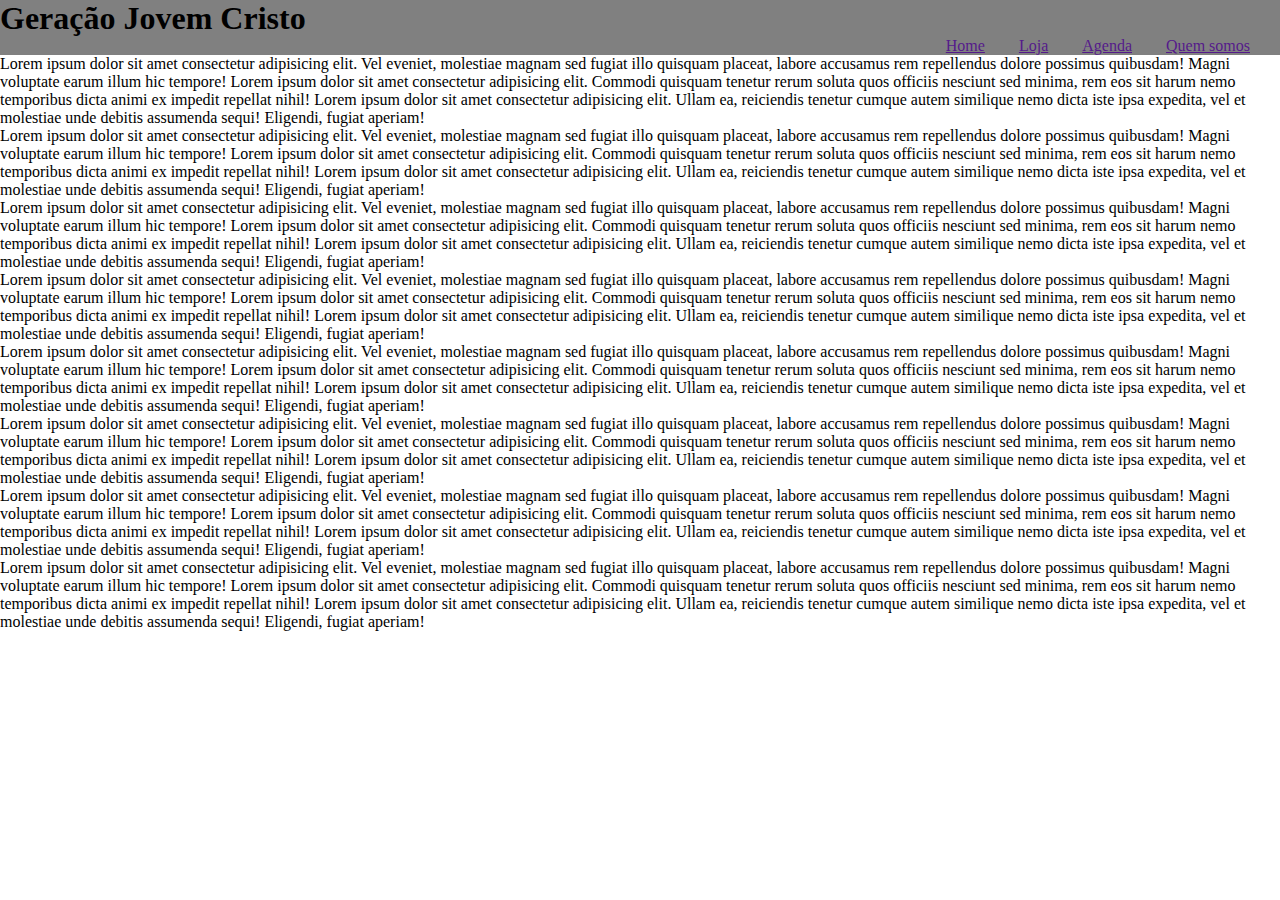
==== index.html @ b1cd2328 "Quem somos?" ====
<!DOCTYPE html>
<html lang="pt-br">
<head>
    <meta charset="UTF-8">
    <meta name="viewport" content="width=device-width, initial-scale=1.0">
    <link rel="stylesheet" href="style/style-home.css">
    <link rel="shortcut icon" href="favicon/favicon.ico" type="image/x-icon">
    <title>GJC</title>
</head>
<body>
    <header>
        <h1>Geração Jovem Cristo</h1>
    </header>
    <nav>
        <a href="">Home</a>
        <a href="">Loja</a>
        <a href="">Agenda</a>
        <a href="">Quem somos</a>
    </nav>
    <main>
        <p>Lorem ipsum dolor sit amet consectetur adipisicing elit. Vel eveniet, molestiae magnam sed fugiat illo quisquam placeat, labore accusamus rem repellendus dolore possimus quibusdam! Magni voluptate earum illum hic tempore! Lorem ipsum dolor sit amet consectetur adipisicing elit. Commodi quisquam tenetur rerum soluta quos officiis nesciunt sed minima, rem eos sit harum nemo temporibus dicta animi ex impedit repellat nihil! Lorem ipsum dolor sit amet consectetur adipisicing elit. Ullam ea, reiciendis tenetur cumque autem similique nemo dicta iste ipsa expedita, vel et molestiae unde debitis assumenda sequi! Eligendi, fugiat aperiam!</p>
        <p>Lorem ipsum dolor sit amet consectetur adipisicing elit. Vel eveniet, molestiae magnam sed fugiat illo quisquam placeat, labore accusamus rem repellendus dolore possimus quibusdam! Magni voluptate earum illum hic tempore! Lorem ipsum dolor sit amet consectetur adipisicing elit. Commodi quisquam tenetur rerum soluta quos officiis nesciunt sed minima, rem eos sit harum nemo temporibus dicta animi ex impedit repellat nihil! Lorem ipsum dolor sit amet consectetur adipisicing elit. Ullam ea, reiciendis tenetur cumque autem similique nemo dicta iste ipsa expedita, vel et molestiae unde debitis assumenda sequi! Eligendi, fugiat aperiam!</p>
        <p>Lorem ipsum dolor sit amet consectetur adipisicing elit. Vel eveniet, molestiae magnam sed fugiat illo quisquam placeat, labore accusamus rem repellendus dolore possimus quibusdam! Magni voluptate earum illum hic tempore! Lorem ipsum dolor sit amet consectetur adipisicing elit. Commodi quisquam tenetur rerum soluta quos officiis nesciunt sed minima, rem eos sit harum nemo temporibus dicta animi ex impedit repellat nihil! Lorem ipsum dolor sit amet consectetur adipisicing elit. Ullam ea, reiciendis tenetur cumque autem similique nemo dicta iste ipsa expedita, vel et molestiae unde debitis assumenda sequi! Eligendi, fugiat aperiam!</p>
        <p>Lorem ipsum dolor sit amet consectetur adipisicing elit. Vel eveniet, molestiae magnam sed fugiat illo quisquam placeat, labore accusamus rem repellendus dolore possimus quibusdam! Magni voluptate earum illum hic tempore! Lorem ipsum dolor sit amet consectetur adipisicing elit. Commodi quisquam tenetur rerum soluta quos officiis nesciunt sed minima, rem eos sit harum nemo temporibus dicta animi ex impedit repellat nihil! Lorem ipsum dolor sit amet consectetur adipisicing elit. Ullam ea, reiciendis tenetur cumque autem similique nemo dicta iste ipsa expedita, vel et molestiae unde debitis assumenda sequi! Eligendi, fugiat aperiam!</p>
        <p>Lorem ipsum dolor sit amet consectetur adipisicing elit. Vel eveniet, molestiae magnam sed fugiat illo quisquam placeat, labore accusamus rem repellendus dolore possimus quibusdam! Magni voluptate earum illum hic tempore! Lorem ipsum dolor sit amet consectetur adipisicing elit. Commodi quisquam tenetur rerum soluta quos officiis nesciunt sed minima, rem eos sit harum nemo temporibus dicta animi ex impedit repellat nihil! Lorem ipsum dolor sit amet consectetur adipisicing elit. Ullam ea, reiciendis tenetur cumque autem similique nemo dicta iste ipsa expedita, vel et molestiae unde debitis assumenda sequi! Eligendi, fugiat aperiam!</p>
        <p>Lorem ipsum dolor sit amet consectetur adipisicing elit. Vel eveniet, molestiae magnam sed fugiat illo quisquam placeat, labore accusamus rem repellendus dolore possimus quibusdam! Magni voluptate earum illum hic tempore! Lorem ipsum dolor sit amet consectetur adipisicing elit. Commodi quisquam tenetur rerum soluta quos officiis nesciunt sed minima, rem eos sit harum nemo temporibus dicta animi ex impedit repellat nihil! Lorem ipsum dolor sit amet consectetur adipisicing elit. Ullam ea, reiciendis tenetur cumque autem similique nemo dicta iste ipsa expedita, vel et molestiae unde debitis assumenda sequi! Eligendi, fugiat aperiam!</p>
        <p>Lorem ipsum dolor sit amet consectetur adipisicing elit. Vel eveniet, molestiae magnam sed fugiat illo quisquam placeat, labore accusamus rem repellendus dolore possimus quibusdam! Magni voluptate earum illum hic tempore! Lorem ipsum dolor sit amet consectetur adipisicing elit. Commodi quisquam tenetur rerum soluta quos officiis nesciunt sed minima, rem eos sit harum nemo temporibus dicta animi ex impedit repellat nihil! Lorem ipsum dolor sit amet consectetur adipisicing elit. Ullam ea, reiciendis tenetur cumque autem similique nemo dicta iste ipsa expedita, vel et molestiae unde debitis assumenda sequi! Eligendi, fugiat aperiam!</p>
        <p>Lorem ipsum dolor sit amet consectetur adipisicing elit. Vel eveniet, molestiae magnam sed fugiat illo quisquam placeat, labore accusamus rem repellendus dolore possimus quibusdam! Magni voluptate earum illum hic tempore! Lorem ipsum dolor sit amet consectetur adipisicing elit. Commodi quisquam tenetur rerum soluta quos officiis nesciunt sed minima, rem eos sit harum nemo temporibus dicta animi ex impedit repellat nihil! Lorem ipsum dolor sit amet consectetur adipisicing elit. Ullam ea, reiciendis tenetur cumque autem similique nemo dicta iste ipsa expedita, vel et molestiae unde debitis assumenda sequi! Eligendi, fugiat aperiam!</p>
    </main>
</body>
</html>
---- style/style-home.css ----
@charset "UTF-8";

* {
    margin: 0px;
    padding: 0px;
}
header {
    background: gray;
}
nav {
    background: gray;
    text-align: right;
    padding: 0px 15px;
}
a {
    padding: 0px 15px;
}
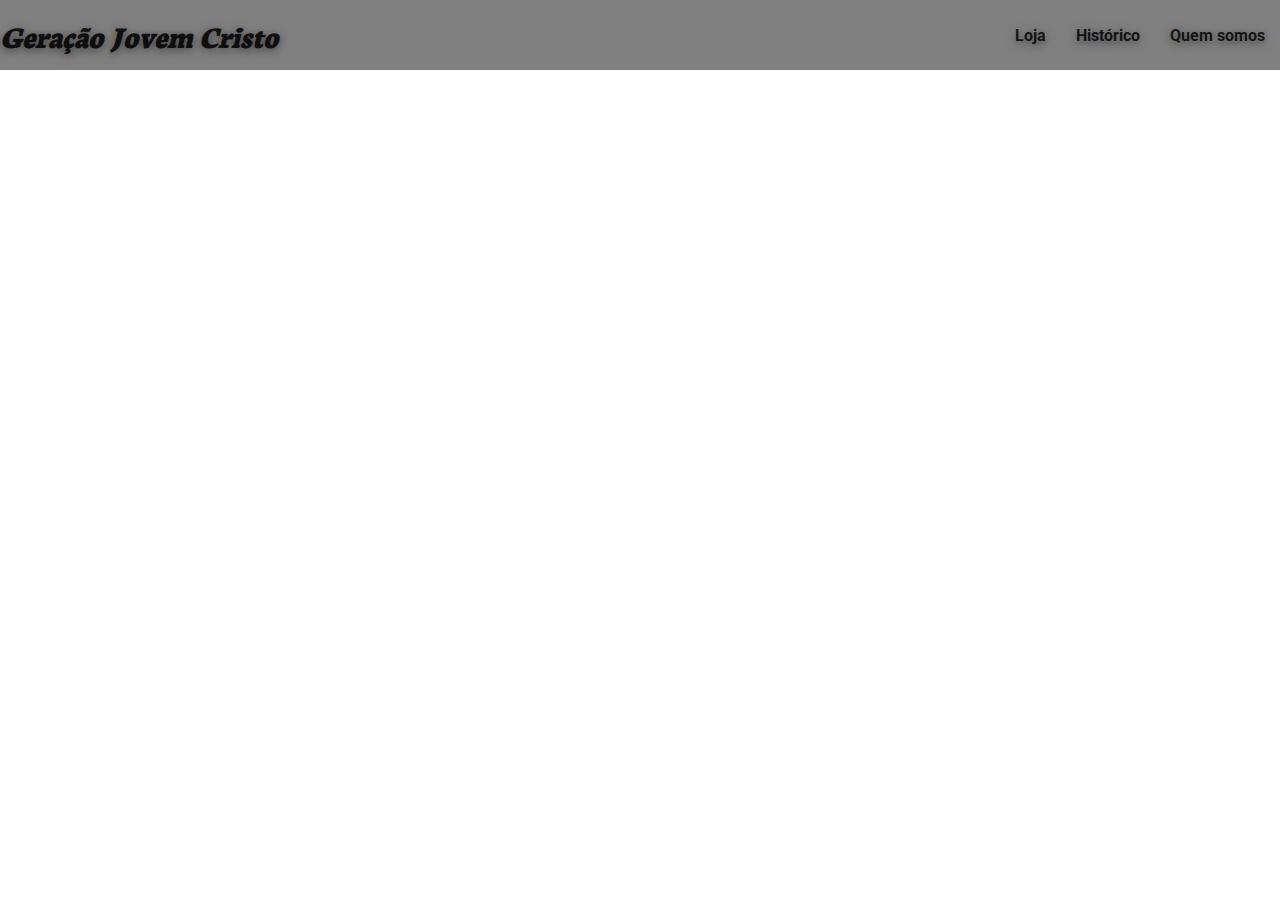
==== commit 679f4058: "atualização 1.1" ====
--- a/index.html
+++ b/index.html
@@ -12,20 +12,14 @@
         <h1>Geração Jovem Cristo</h1>
     </header>
     <nav>
-        <a href="">Home</a>
-        <a href="">Loja</a>
-        <a href="">Agenda</a>
-        <a href="">Quem somos</a>
+        <a href="@" class="navegacao">Loja</a>
+        <a href="@" class="navegacao">Histórico</a>
+        <a href="/web/quem-somos.html" class="navegacao">Quem somos</a>
     </nav>
     <main>
-        <p>Lorem ipsum dolor sit amet consectetur adipisicing elit. Vel eveniet, molestiae magnam sed fugiat illo quisquam placeat, labore accusamus rem repellendus dolore possimus quibusdam! Magni voluptate earum illum hic tempore! Lorem ipsum dolor sit amet consectetur adipisicing elit. Commodi quisquam tenetur rerum soluta quos officiis nesciunt sed minima, rem eos sit harum nemo temporibus dicta animi ex impedit repellat nihil! Lorem ipsum dolor sit amet consectetur adipisicing elit. Ullam ea, reiciendis tenetur cumque autem similique nemo dicta iste ipsa expedita, vel et molestiae unde debitis assumenda sequi! Eligendi, fugiat aperiam!</p>
-        <p>Lorem ipsum dolor sit amet consectetur adipisicing elit. Vel eveniet, molestiae magnam sed fugiat illo quisquam placeat, labore accusamus rem repellendus dolore possimus quibusdam! Magni voluptate earum illum hic tempore! Lorem ipsum dolor sit amet consectetur adipisicing elit. Commodi quisquam tenetur rerum soluta quos officiis nesciunt sed minima, rem eos sit harum nemo temporibus dicta animi ex impedit repellat nihil! Lorem ipsum dolor sit amet consectetur adipisicing elit. Ullam ea, reiciendis tenetur cumque autem similique nemo dicta iste ipsa expedita, vel et molestiae unde debitis assumenda sequi! Eligendi, fugiat aperiam!</p>
-        <p>Lorem ipsum dolor sit amet consectetur adipisicing elit. Vel eveniet, molestiae magnam sed fugiat illo quisquam placeat, labore accusamus rem repellendus dolore possimus quibusdam! Magni voluptate earum illum hic tempore! Lorem ipsum dolor sit amet consectetur adipisicing elit. Commodi quisquam tenetur rerum soluta quos officiis nesciunt sed minima, rem eos sit harum nemo temporibus dicta animi ex impedit repellat nihil! Lorem ipsum dolor sit amet consectetur adipisicing elit. Ullam ea, reiciendis tenetur cumque autem similique nemo dicta iste ipsa expedita, vel et molestiae unde debitis assumenda sequi! Eligendi, fugiat aperiam!</p>
-        <p>Lorem ipsum dolor sit amet consectetur adipisicing elit. Vel eveniet, molestiae magnam sed fugiat illo quisquam placeat, labore accusamus rem repellendus dolore possimus quibusdam! Magni voluptate earum illum hic tempore! Lorem ipsum dolor sit amet consectetur adipisicing elit. Commodi quisquam tenetur rerum soluta quos officiis nesciunt sed minima, rem eos sit harum nemo temporibus dicta animi ex impedit repellat nihil! Lorem ipsum dolor sit amet consectetur adipisicing elit. Ullam ea, reiciendis tenetur cumque autem similique nemo dicta iste ipsa expedita, vel et molestiae unde debitis assumenda sequi! Eligendi, fugiat aperiam!</p>
-        <p>Lorem ipsum dolor sit amet consectetur adipisicing elit. Vel eveniet, molestiae magnam sed fugiat illo quisquam placeat, labore accusamus rem repellendus dolore possimus quibusdam! Magni voluptate earum illum hic tempore! Lorem ipsum dolor sit amet consectetur adipisicing elit. Commodi quisquam tenetur rerum soluta quos officiis nesciunt sed minima, rem eos sit harum nemo temporibus dicta animi ex impedit repellat nihil! Lorem ipsum dolor sit amet consectetur adipisicing elit. Ullam ea, reiciendis tenetur cumque autem similique nemo dicta iste ipsa expedita, vel et molestiae unde debitis assumenda sequi! Eligendi, fugiat aperiam!</p>
-        <p>Lorem ipsum dolor sit amet consectetur adipisicing elit. Vel eveniet, molestiae magnam sed fugiat illo quisquam placeat, labore accusamus rem repellendus dolore possimus quibusdam! Magni voluptate earum illum hic tempore! Lorem ipsum dolor sit amet consectetur adipisicing elit. Commodi quisquam tenetur rerum soluta quos officiis nesciunt sed minima, rem eos sit harum nemo temporibus dicta animi ex impedit repellat nihil! Lorem ipsum dolor sit amet consectetur adipisicing elit. Ullam ea, reiciendis tenetur cumque autem similique nemo dicta iste ipsa expedita, vel et molestiae unde debitis assumenda sequi! Eligendi, fugiat aperiam!</p>
-        <p>Lorem ipsum dolor sit amet consectetur adipisicing elit. Vel eveniet, molestiae magnam sed fugiat illo quisquam placeat, labore accusamus rem repellendus dolore possimus quibusdam! Magni voluptate earum illum hic tempore! Lorem ipsum dolor sit amet consectetur adipisicing elit. Commodi quisquam tenetur rerum soluta quos officiis nesciunt sed minima, rem eos sit harum nemo temporibus dicta animi ex impedit repellat nihil! Lorem ipsum dolor sit amet consectetur adipisicing elit. Ullam ea, reiciendis tenetur cumque autem similique nemo dicta iste ipsa expedita, vel et molestiae unde debitis assumenda sequi! Eligendi, fugiat aperiam!</p>
-        <p>Lorem ipsum dolor sit amet consectetur adipisicing elit. Vel eveniet, molestiae magnam sed fugiat illo quisquam placeat, labore accusamus rem repellendus dolore possimus quibusdam! Magni voluptate earum illum hic tempore! Lorem ipsum dolor sit amet consectetur adipisicing elit. Commodi quisquam tenetur rerum soluta quos officiis nesciunt sed minima, rem eos sit harum nemo temporibus dicta animi ex impedit repellat nihil! Lorem ipsum dolor sit amet consectetur adipisicing elit. Ullam ea, reiciendis tenetur cumque autem similique nemo dicta iste ipsa expedita, vel et molestiae unde debitis assumenda sequi! Eligendi, fugiat aperiam!</p>
     </main>
+    <footer>
+
+    </footer>
 </body>
 </html>--- a/style/style-home.css
+++ b/style/style-home.css
@@ -1,18 +1,75 @@
 @charset "UTF-8";
 
+@font-face {
+    font-family: 'neuton';
+    src: url('/font/Neuton-ExtraBold.ttf'), url('/font/Neuton-Italic.ttf'), format('truetype');
+}
+
+@font-face {
+    font-family: 'roboto';
+    src: url('/font/Roboto-VariableFont_wdth,wght.ttf'), format('truetype');
+}
+:root {
+    --cor1: #AE2F1E ;
+    --cor2: #F15D3F;
+    --cor3: #367F78;
+    --cor4: #DDC058;
+    --cor5: #FECB01;
+    --cor6: #e4a396;
+    
+    --font-padrao: Arial, Helvetica, sans-serif;
+    --font-especial-1: 'neuton';
+    --font-especial-2: 'roboto';
+}
 * {
     margin: 0px;
     padding: 0px;
 }
+body{
+    flex-wrap: wrap;
+    display: flex;
+}
+header, h1, nav, main, aside, article, section, footer {
+    display: flex;
+}
 header {
-    background: gray;
+    flex: 1 1 40vw;
+    background: grey;
+    font-family: var(--font-especial-1);
+    color: rgba(0, 0, 0, 0.863);
+    height: 70px;
+    align-items:  center;
+    font-style: italic;
+    text-shadow: 0px 2px 10px rgba(0, 0, 0, 0.541);
 }
-nav {
-    background: gray;
-    text-align: right;
-    padding: 0px 15px;
+nav{
+    flex: 1 1 60vw;
+    background: grey;
+    font-family: var(--font-especial-2);
+    height: 70px;
+    align-items: center;
+    justify-content: end;
 }
-a {
-    padding: 0px 15px;
+a.navegacao{
+    color: rgba(0, 0, 0, 0.829);
+    font-weight: bold;
+    padding: 5px 15px;
+    border-radius: 10px;
+    text-shadow: 0px 2px 10px rgba(0, 0, 0, 0.514);
+    text-decoration: none;
+    transition-duration: .9s;
 }
-
+a.navegacao:hover {
+    color: white;
+    background: rgba(0, 0, 0, 0.575);
+    box-shadow: 0px 2px 10px white;
+    text-shadow: 0px 2px 10px white;
+}
+@media screen and (max-width: 875px){
+    header{
+        flex: 1 1 100vw;
+    }
+    nav{
+        flex: 1 1 100vw;
+    }
+}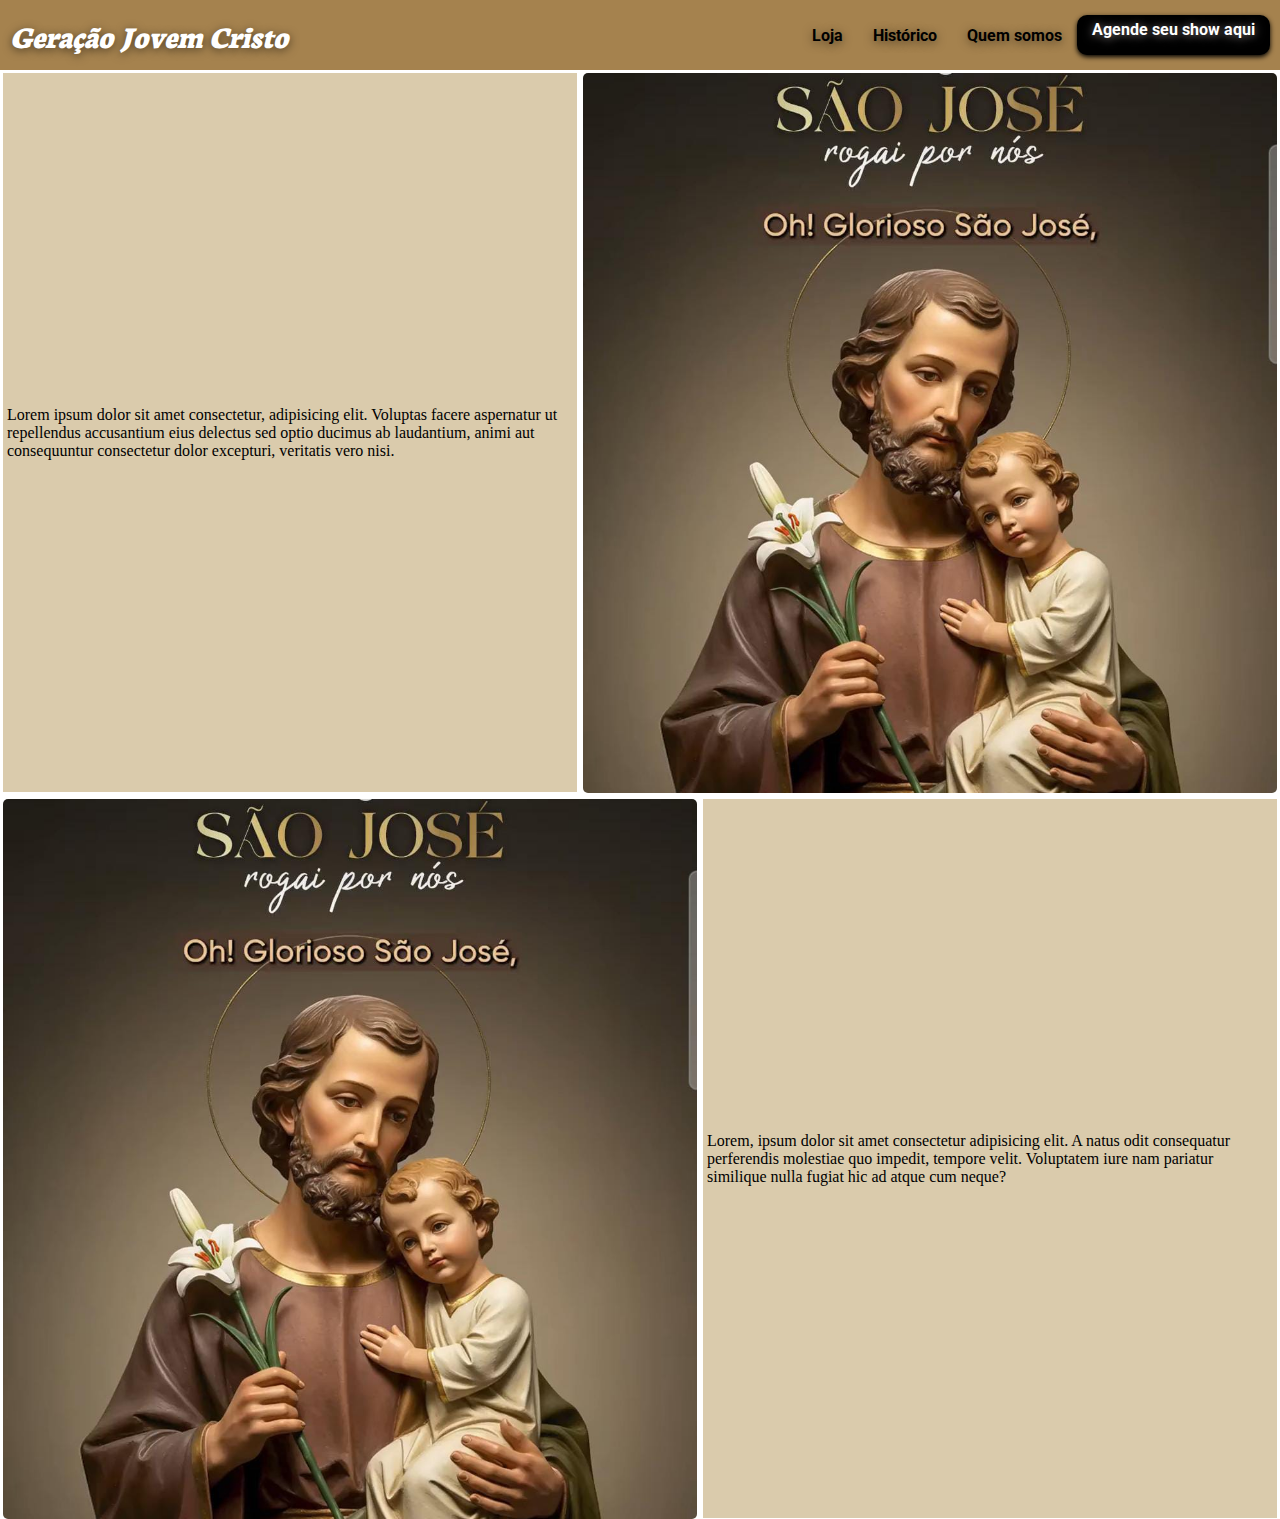
==== commit 7aca351c: "1.2" ====
--- a/index.html
+++ b/index.html
@@ -5,7 +5,7 @@
     <meta name="viewport" content="width=device-width, initial-scale=1.0">
     <link rel="stylesheet" href="style/style-home.css">
     <link rel="shortcut icon" href="favicon/favicon.ico" type="image/x-icon">
-    <title>GJC</title>
+    <title>Geração Jovem Cristo</title>
 </head>
 <body>
     <header>
@@ -14,9 +14,22 @@
     <nav>
         <a href="@" class="navegacao">Loja</a>
         <a href="@" class="navegacao">Histórico</a>
-        <a href="/web/quem-somos.html" class="navegacao">Quem somos</a>
+        <a href="quem-somos.html" class="navegacao">Quem somos</a>
+        <a href="@" class="navegacao" id="agenda">Agende seu show aqui</a>
     </nav>
     <main>
+        <section class="text">
+            <p>Lorem ipsum dolor sit amet consectetur, adipisicing elit. Voluptas facere aspernatur ut repellendus accusantium eius delectus sed optio ducimus ab laudantium, animi aut consequuntur consectetur dolor excepturi, veritatis vero nisi.</p>
+        </section>
+        <section class="image">
+        
+        </section>
+        <section class="image">
+            
+        </section>
+        <section class="text">
+            <p>Lorem, ipsum dolor sit amet consectetur adipisicing elit. A natus odit consequatur perferendis molestiae quo impedit, tempore velit. Voluptatem iure nam pariatur similique nulla fugiat hic ad atque cum neque?</p>
+        </section>
     </main>
     <footer>
 
--- a/style/style-home.css
+++ b/style/style-home.css
@@ -10,12 +10,12 @@
     src: url('/font/Roboto-VariableFont_wdth,wght.ttf'), format('truetype');
 }
 :root {
-    --cor1: #AE2F1E ;
-    --cor2: #F15D3F;
-    --cor3: #367F78;
-    --cor4: #DDC058;
-    --cor5: #FECB01;
-    --cor6: #e4a396;
+    --cor1: white;
+    --cor2: black;
+    --cor3: #A5824E;
+    --cor4: #2A261B;
+    --cor5: #A9785B;
+    --cor6: #DACBAC;
     
     --font-padrao: Arial, Helvetica, sans-serif;
     --font-especial-1: 'neuton';
@@ -33,25 +33,29 @@
     display: flex;
 }
 header {
-    flex: 1 1 40vw;
-    background: grey;
     font-family: var(--font-especial-1);
-    color: rgba(0, 0, 0, 0.863);
-    height: 70px;
+    color:var(--cor1);
+    background: var(--cor3);
+    flex: 1 1 20vw;
+    height: 50px;
     align-items:  center;
+    margin: 0px 0px;
+    padding: 10px;
     font-style: italic;
     text-shadow: 0px 2px 10px rgba(0, 0, 0, 0.541);
 }
 nav{
-    flex: 1 1 60vw;
-    background: grey;
     font-family: var(--font-especial-2);
-    height: 70px;
+    background: var(--cor3);
+    flex: 1 1 65vw;
+    height: 50px;
     align-items: center;
     justify-content: end;
+    padding: 10px;
+    margin: 0px;
 }
 a.navegacao{
-    color: rgba(0, 0, 0, 0.829);
+    color: var(--cor2);
     font-weight: bold;
     padding: 5px 15px;
     border-radius: 10px;
@@ -60,10 +64,46 @@
     transition-duration: .9s;
 }
 a.navegacao:hover {
-    color: white;
-    background: rgba(0, 0, 0, 0.575);
-    box-shadow: 0px 2px 10px white;
-    text-shadow: 0px 2px 10px white;
+    color: var(--cor1);
+    background: var(--cor4);
+    box-shadow: 0px 2px 10px var(--cor2);
+    text-shadow: 0px 2px 10px var(--cor1);
+    height: 30px;
+}
+a#agenda{
+    height: 30px;
+    background: var(--cor2);
+    color: var(--cor1);
+    text-shadow: 0px 1px 10px rgb(141, 134, 134);
+    box-shadow: 0px 2px 5px black;
+    transition-duration: .9s;
+}
+a#agenda:hover{
+    height: 34px;
+    color: var(--cor1);
+    box-shadow: 0px 2px 10px var(--cor2);
+    text-shadow: 0px 2px 10px var(--cor1);
+}
+main{
+    flex-wrap: wrap;
+    height: 100vh;
+    width: 100vw;
+}
+section.text{
+    align-items: center;
+    height: 79vh;
+    flex: 20 1 40vw;
+    background: var(--cor6);
+    margin: 3px;
+    padding: 4px;
+}
+section.image{
+    margin: 3px;
+    height: 80vh;
+    flex: 20 1 50vw;
+    background: url('/image/img\ sao\ jose.jpg') no-repeat;
+    background-size: cover;
+    border-radius: 5px;
 }
 @media screen and (max-width: 875px){
     header{
@@ -72,4 +112,7 @@
     nav{
         flex: 1 1 100vw;
     }
+    nav a.navegacao{
+        font-size: 0.7em;
+    }
 }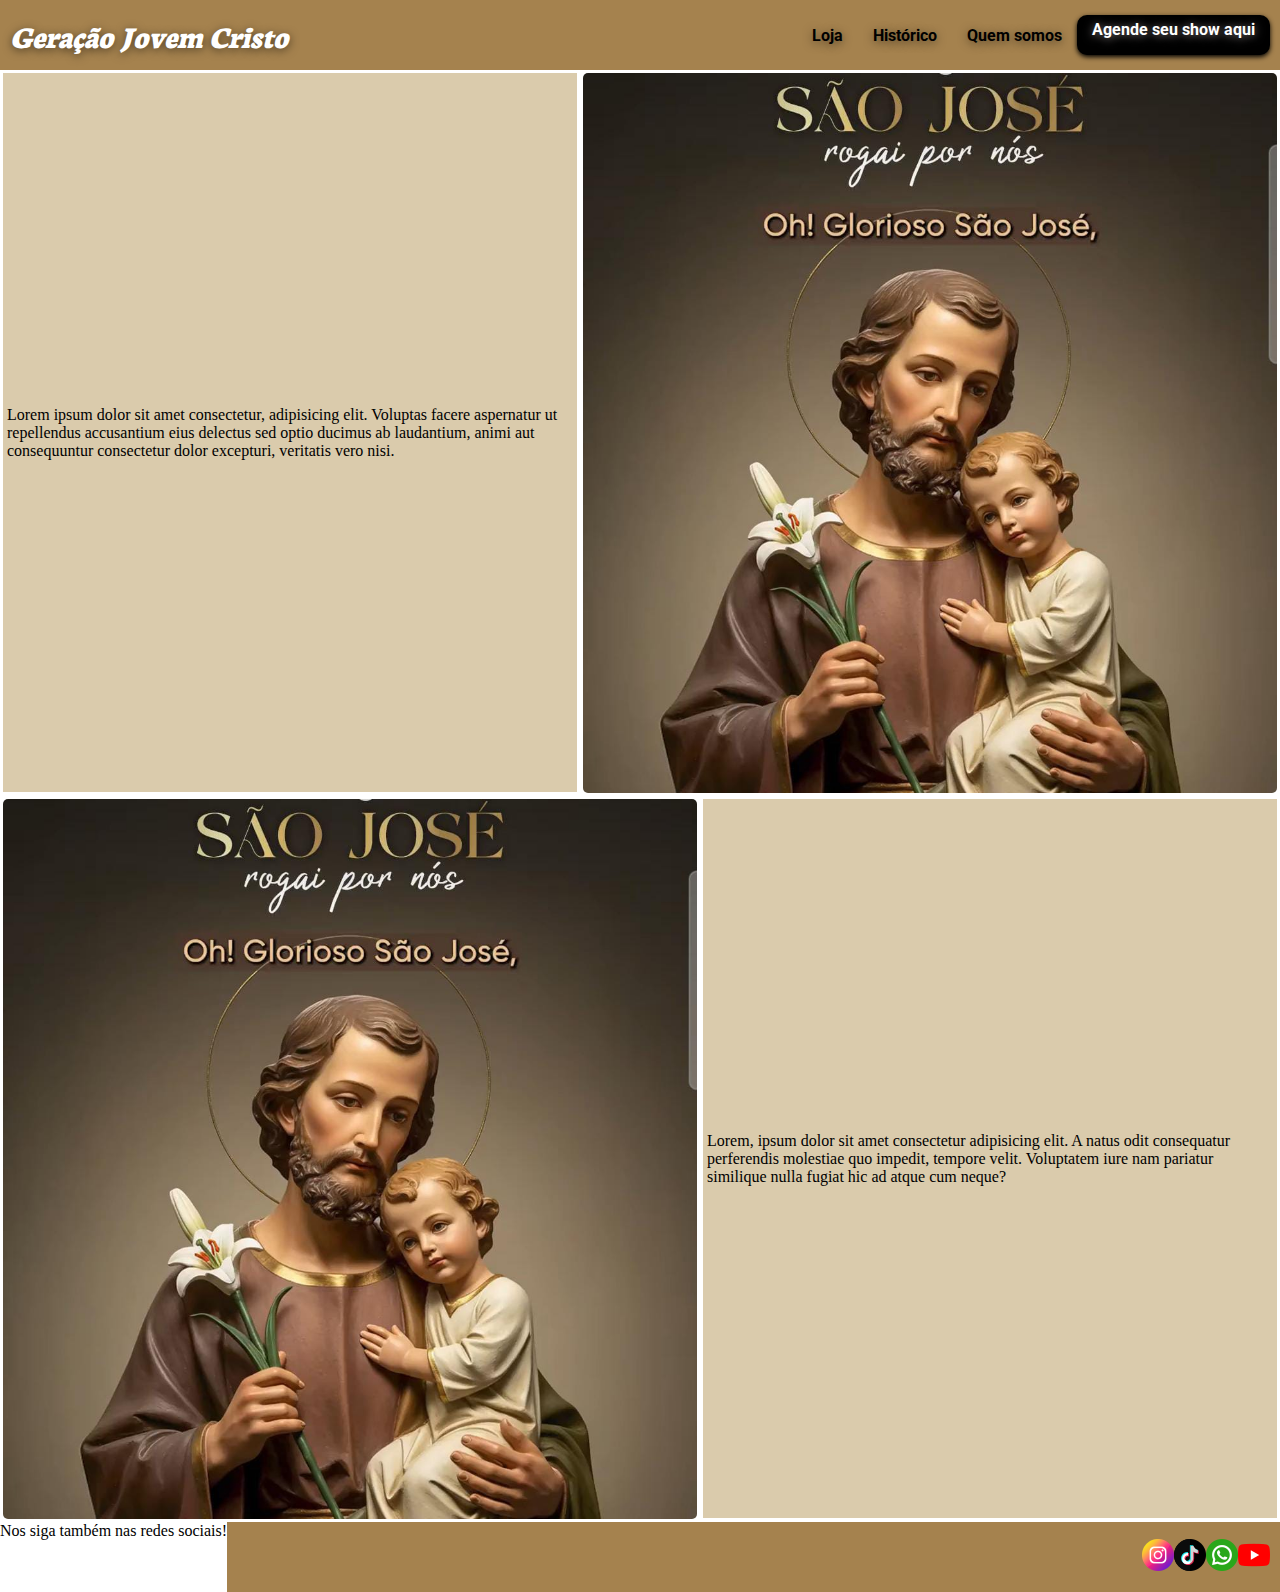
==== commit 775f66b3: "2.1" ====
--- a/index.html
+++ b/index.html
@@ -22,7 +22,7 @@
             <p>Lorem ipsum dolor sit amet consectetur, adipisicing elit. Voluptas facere aspernatur ut repellendus accusantium eius delectus sed optio ducimus ab laudantium, animi aut consequuntur consectetur dolor excepturi, veritatis vero nisi.</p>
         </section>
         <section class="image">
-        
+
         </section>
         <section class="image">
             
@@ -30,9 +30,19 @@
         <section class="text">
             <p>Lorem, ipsum dolor sit amet consectetur adipisicing elit. A natus odit consequatur perferendis molestiae quo impedit, tempore velit. Voluptatem iure nam pariatur similique nulla fugiat hic ad atque cum neque?</p>
         </section>
+        
+        <article>
+            <p>Nos siga também nas redes sociais!</p>
+            
+        </article>
+        <nav class="rodape">
+            <a href="@"><img src="image/instagram.png" alt="Instagram"></a>
+            <a href="@"><img src="image/tik-tok.png" alt="Tik Tok"></a>
+            <a href="@"><img src="image/whatsapp.png" alt="Whatsapp"></a>
+            <a href="@"><img src="image/youtube.png" alt="You tube"></a>
+        </nav>
     </main>
-    <footer>
-
-    </footer>
+       
+    
 </body>
 </html>--- a/style/style-home.css
+++ b/style/style-home.css
@@ -8,6 +8,20 @@
 @font-face {
     font-family: 'roboto';
     src: url('/font/Roboto-VariableFont_wdth,wght.ttf'), format('truetype');
+}
+@keyframes rodape {
+    0%{
+        color: black;
+        background-image: url('/image/body-background.jpg');
+    }
+    50%{
+        color: white;
+        background-image: url('/image/Wallpaper-navegação.jpg');
+    }
+    100%{
+        color: black;
+        background-image: url('/image/body-background.jpg');
+    }
 }
 :root {
     --cor1: white;
@@ -115,4 +129,23 @@
     nav a.navegacao{
         font-size: 0.7em;
     }
+    section{
+        flex: 1 1 100vw;
+        height: 80vh;
+    }
+    article{
+        display: flex;
+        flex: 1 1 100vw;
+        background: var(--cor3);
+        font-size: 25px;
+        font-weight: bolder;
+        text-align: center;
+    }
+    nav.rodape{
+        display: flex;
+        flex: 1 1 100vw;
+        justify-content: space-around;
+        animation: rodape 10s;
+        animation-iteration-count: infinite;
+    }
 }